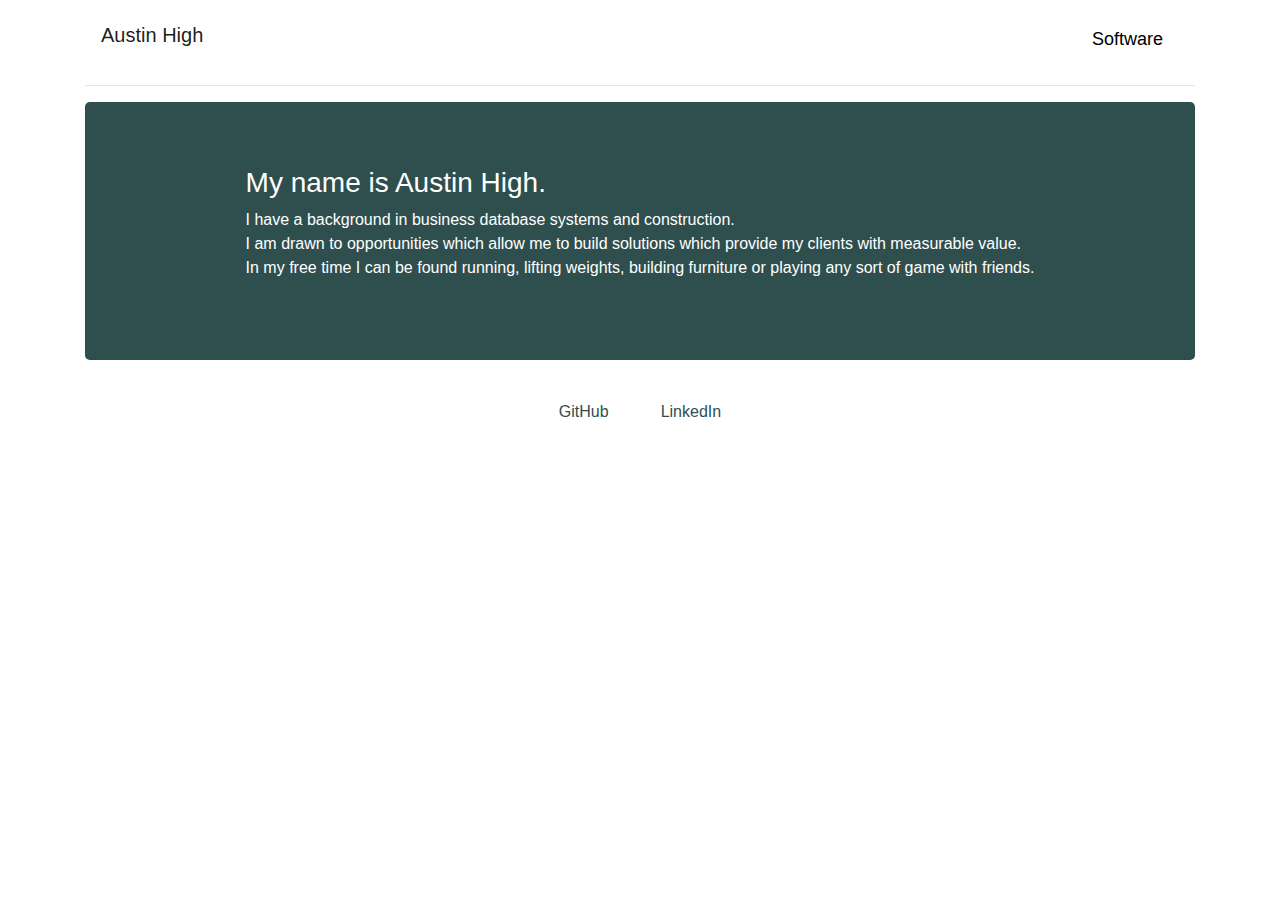
==== index.html @ ceb8f7d3 "changed photo" ====
<!DOCTYPE html>
<html>
  <head>
    <link rel="stylesheet" href="https://stackpath.bootstrapcdn.com/bootstrap/4.4.1/css/bootstrap.min.css" integrity="sha384-Vkoo8x4CGsO3+Hhxv8T/Q5PaXtkKtu6ug5TOeNV6gBiFeWPGFN9MuhOf23Q9Ifjh" crossorigin="anonymous">
    <link rel="stylesheet" href="styles.css">
    <script src="http://code.jquery.com/jquery-3.3.1.min.js"></script>
    <script src="js/bootstrap.min.js"></script>
    <meta name="viewport" content="width=device-width, initial-scale=1.0">
    <link rel="shortcut icon" href="letter_a.ico">
  </head>
    <body>
        <title>Austin S. High</title>
        <div class="container" class="head">
            <nav class="navbar navbar-expand-lg navbar-light">
                <a class="navbar-brand">Austin High</a>
                <hr>
                <ul class="nav">
                    <li class="nav-item">
                        <a class="nav-link" href="software.html">Software</a>
                    </li>
                </ul>
            </nav>
        </div>
        <div class="container">
            <hr>
            <div class="jumbotron">
                <div class="buildPhoto2">
                    <div class="ctr">
                        <!-- <img src="linked_in_copy.JPG" id="bioPic" alt="Profile Picture"> -->
                    </div>
                    <div class="bio">
                        <h3>My name is Austin High.<br></h3>
                        <p>
                            I have a background in business database systems and construction.<br>
                            I am drawn to opportunities which allow me to build solutions which provide my clients with measurable value.<br>
                            In my free time I can be found running, lifting weights, building furniture or playing any sort of game with friends.<br>
                        </p>
                    </div>
                </div>
            </div>
        </div>
        <div class="container horiz">
            <form action="https://github.com/austinshigh">
            	<input type="submit" class = btn value="GitHub">
            </form>
            <form action="https://www.linkedin.com/in/austin-high-245b4a9b">
            	<input type="submit" class = btn value="LinkedIn">
            </form>
        </div>
   </body>
</html>
---- styles.css ----
#bioPic{
    width:250px;
    height:auto;
    border-radius:5%;
}

body{
    padding-bottom: 100px;
}

.build_photos {
    display: flex;
    flex-direction: row;
    justify-content: space-evenly ;
}

.bio{
    padding-left: 20px;
    padding-right: 20px;
}

.box2{
    display: flex;
    flex-direction: column;
    justify-content: space-evenly;
}

.jumbotron{
    color: white;
    display: flex;
    flex-direction: column;
    justify-content: center;
    background-color: darkslategrey;
}

.horiz{
    display: flex;
    flex-direction: row;
    justify-content: center;
}

.ctr{
    display: flex;
    flex-direction: row;
    justify-content: center;
    align-items: flex-start;
}

.vert{
    display: flex;
    flex-direction: column;
    justify-content: center;
}

.buildPhoto1{
    display: flex;
    flex-direction: row;
    justify-content: center;
}

.buildPhoto2{
    display: flex;
    flex-direction: column;
    justify-content: center;
}

#b2{
    display: none;
}

.nav{
    justify-content: center;
    font-size: large;
    padding-top: 10px;
}

.navbar{
    justify-content: center;
}

.hC{
    color:darkslategray
}

.head{
    justify-content: center;
}

.navbar-brand{
    display: none;
}

@media only screen and (min-width: 700px) {
    .buildPhoto1{
        flex-direction: column;
    }
    .buildPhoto2{
        flex-direction: row;
    }
    .navbar-brand{
        display: block;
    }
    #b1{
        display: none;
    }
    #b2{
        display: block;
    }
}

.btn {
	appearance: none;
	border: 0;
	border-radius: 5px;
	color: darkslategray;
	padding: 8px 16px;
    font-size: 16px;
    margin-left: 10px;
    margin-right: 10px;
    margin-bottom: 30px;
}

.btn:hover{
	box-shadow: 0 0 0 2px darkslategray;
}

.btn:focus{
	outline: none;
    box-shadow: inset 0 0 20 8px darkslategray;
}

a:link{
    text-decoration: none;
    font-size: large;
    color:black;
}

a{
    color:black;
}
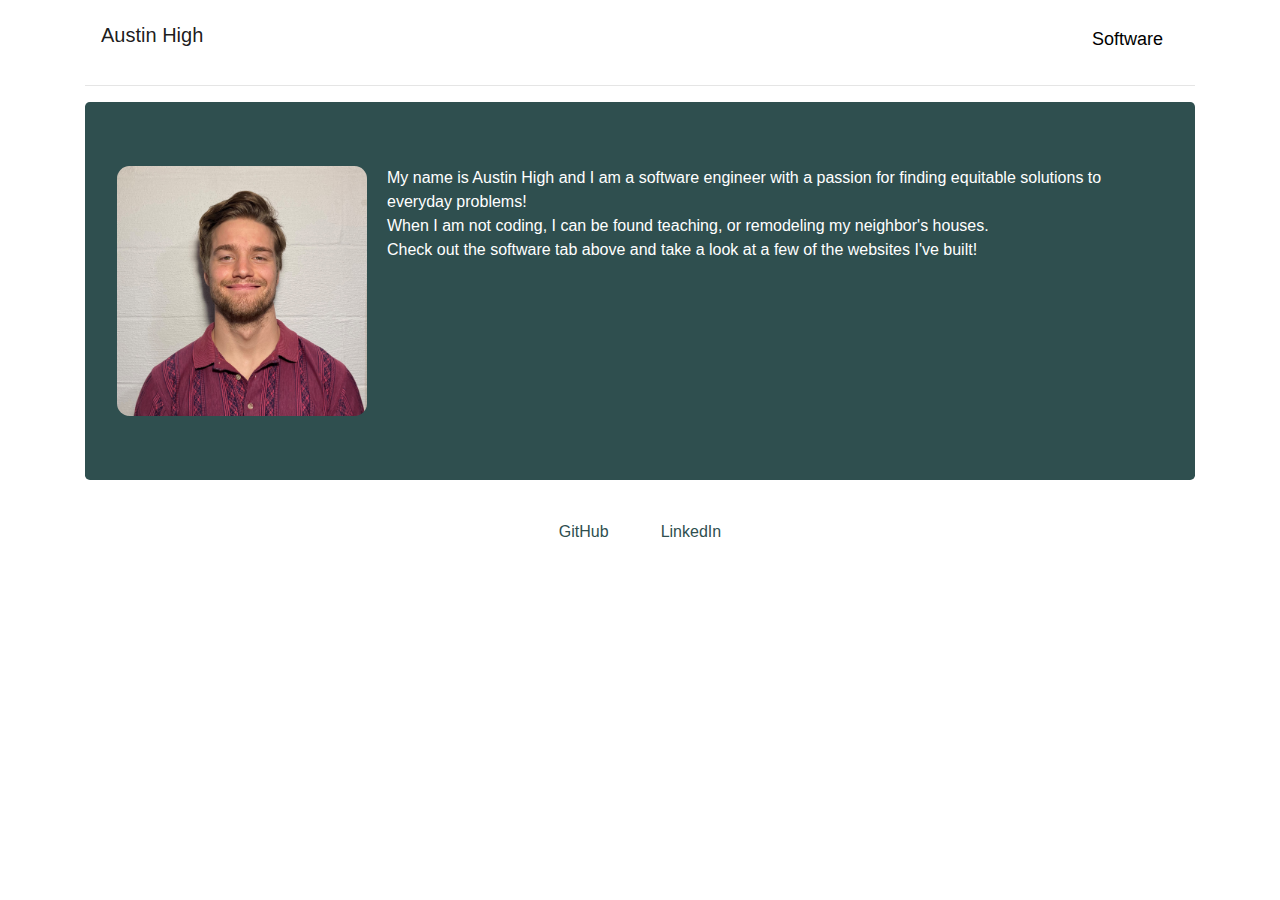
==== commit 7e4f7548: "changed text" ====
--- a/index.html
+++ b/index.html
@@ -26,14 +26,14 @@
             <div class="jumbotron">
                 <div class="buildPhoto2">
                     <div class="ctr">
-                        <!-- <img src="linked_in_copy.JPG" id="bioPic" alt="Profile Picture"> -->
+                        <img src="linked_in_copy.JPG" id="bioPic" alt="Portrait of website owner, against block wall.">
                     </div>
                     <div class="bio">
-                        <h3>My name is Austin High.<br></h3>
+                        <!-- <h3>My name is Austin High.<br></h3> -->
                         <p>
-                            I have a background in business database systems and construction.<br>
-                            I am drawn to opportunities which allow me to build solutions which provide my clients with measurable value.<br>
-                            In my free time I can be found running, lifting weights, building furniture or playing any sort of game with friends.<br>
+                            My name is Austin High and I am a software engineer with a passion for finding equitable solutions to everyday problems!<br>
+                            When I am not coding, I can be found teaching, or remodeling my neighbor's houses.<br>
+                            Check out the software tab above and take a look at a few of the websites I've built!<br>
                         </p>
                     </div>
                 </div>
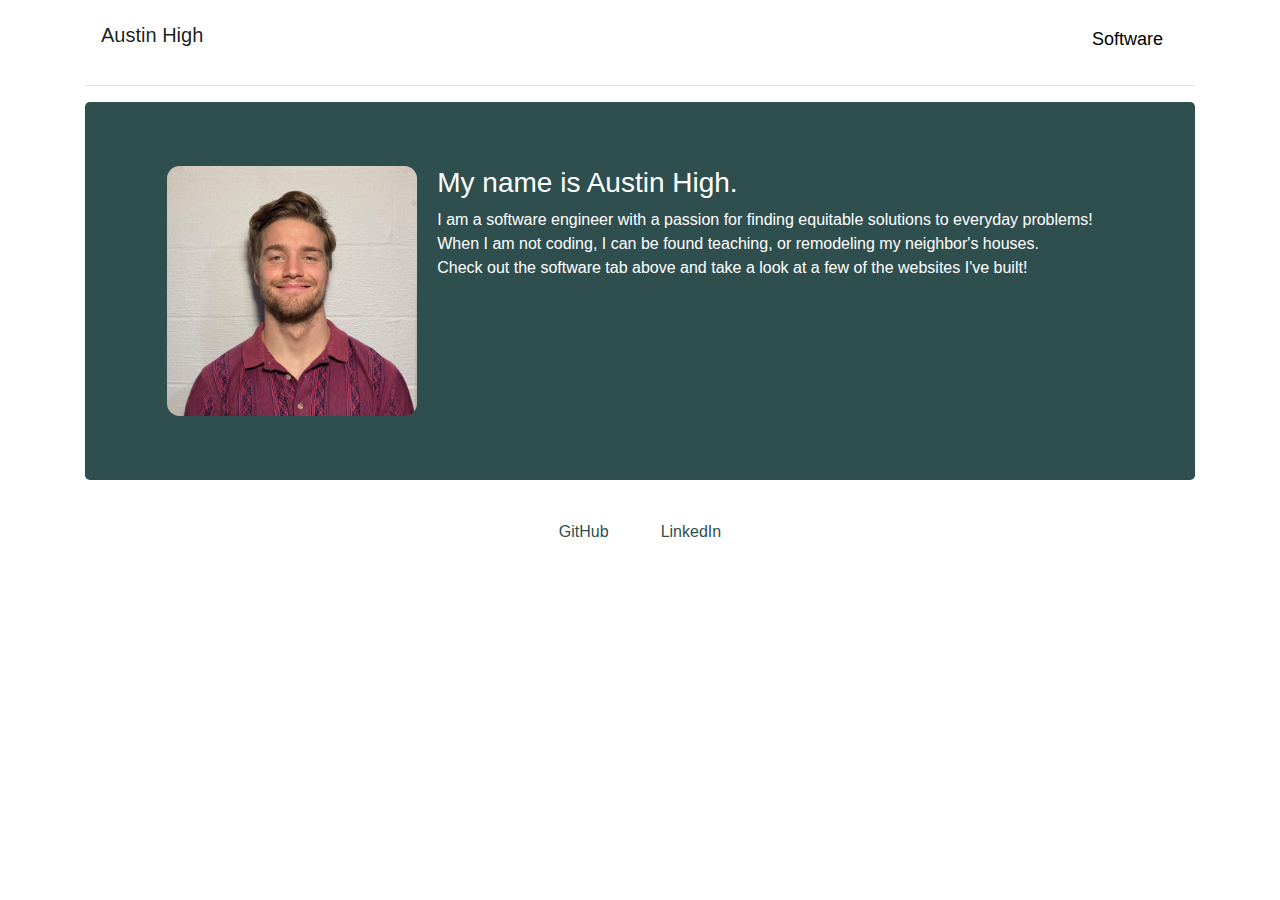
==== commit 04827344: "bio changes" ====
--- a/index.html
+++ b/index.html
@@ -29,9 +29,9 @@
                         <img src="linked_in_copy.JPG" id="bioPic" alt="Portrait of website owner, against block wall.">
                     </div>
                     <div class="bio">
-                        <!-- <h3>My name is Austin High.<br></h3> -->
+                        <h3>My name is Austin High.<br></h3>
                         <p>
-                            My name is Austin High and I am a software engineer with a passion for finding equitable solutions to everyday problems!<br>
+                            I am a software engineer with a passion for finding equitable solutions to everyday problems!<br>
                             When I am not coding, I can be found teaching, or remodeling my neighbor's houses.<br>
                             Check out the software tab above and take a look at a few of the websites I've built!<br>
                         </p>
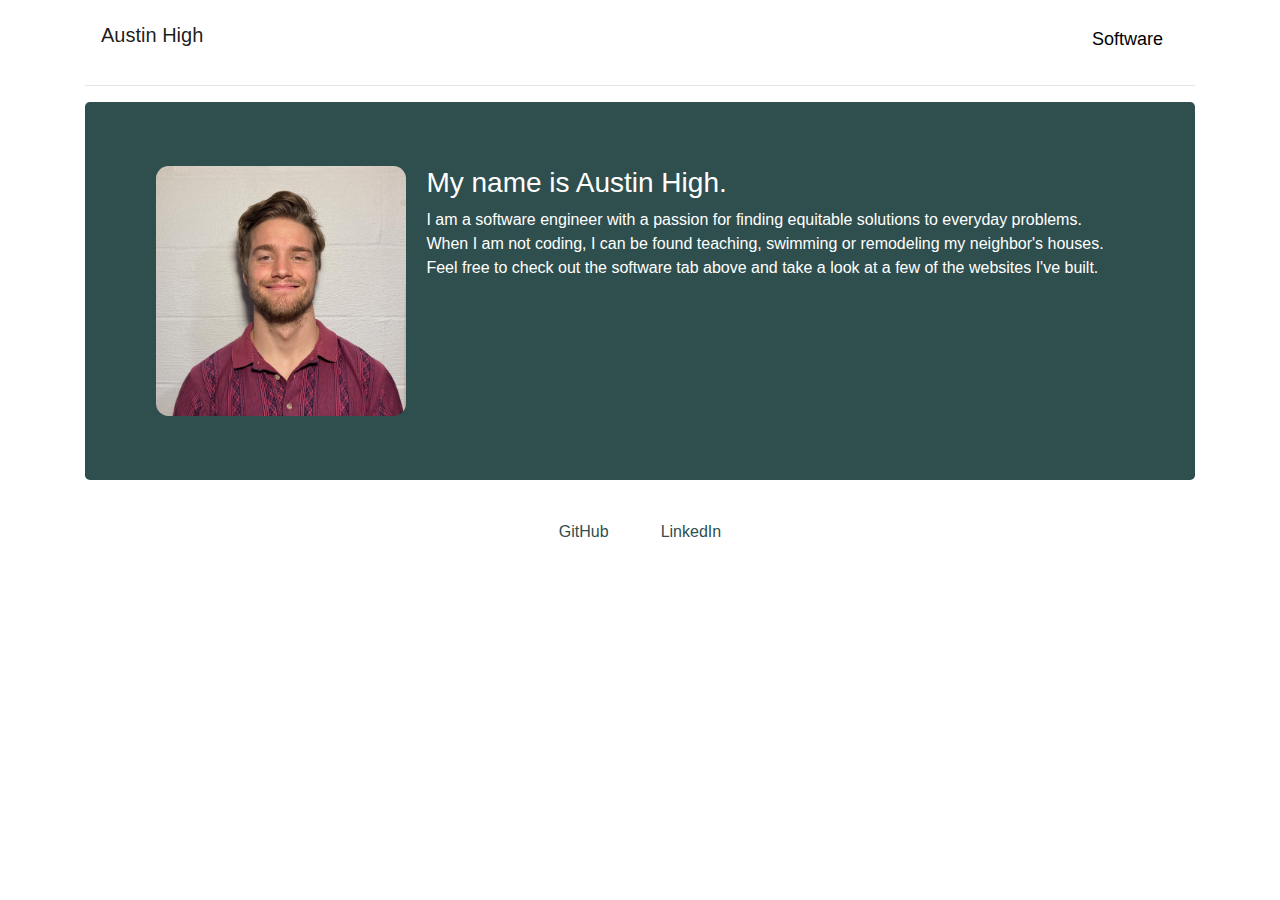
==== commit f25554ad: "bio changes" ====
--- a/index.html
+++ b/index.html
@@ -31,9 +31,9 @@
                     <div class="bio">
                         <h3>My name is Austin High.<br></h3>
                         <p>
-                            I am a software engineer with a passion for finding equitable solutions to everyday problems!<br>
-                            When I am not coding, I can be found teaching, or remodeling my neighbor's houses.<br>
-                            Check out the software tab above and take a look at a few of the websites I've built!<br>
+                            I am a software engineer with a passion for finding equitable solutions to everyday problems.<br>
+                            When I am not coding, I can be found teaching, swimming or remodeling my neighbor's houses.<br>
+                            Feel free to check out the software tab above and take a look at a few of the websites I've built.<br>
                         </p>
                     </div>
                 </div>
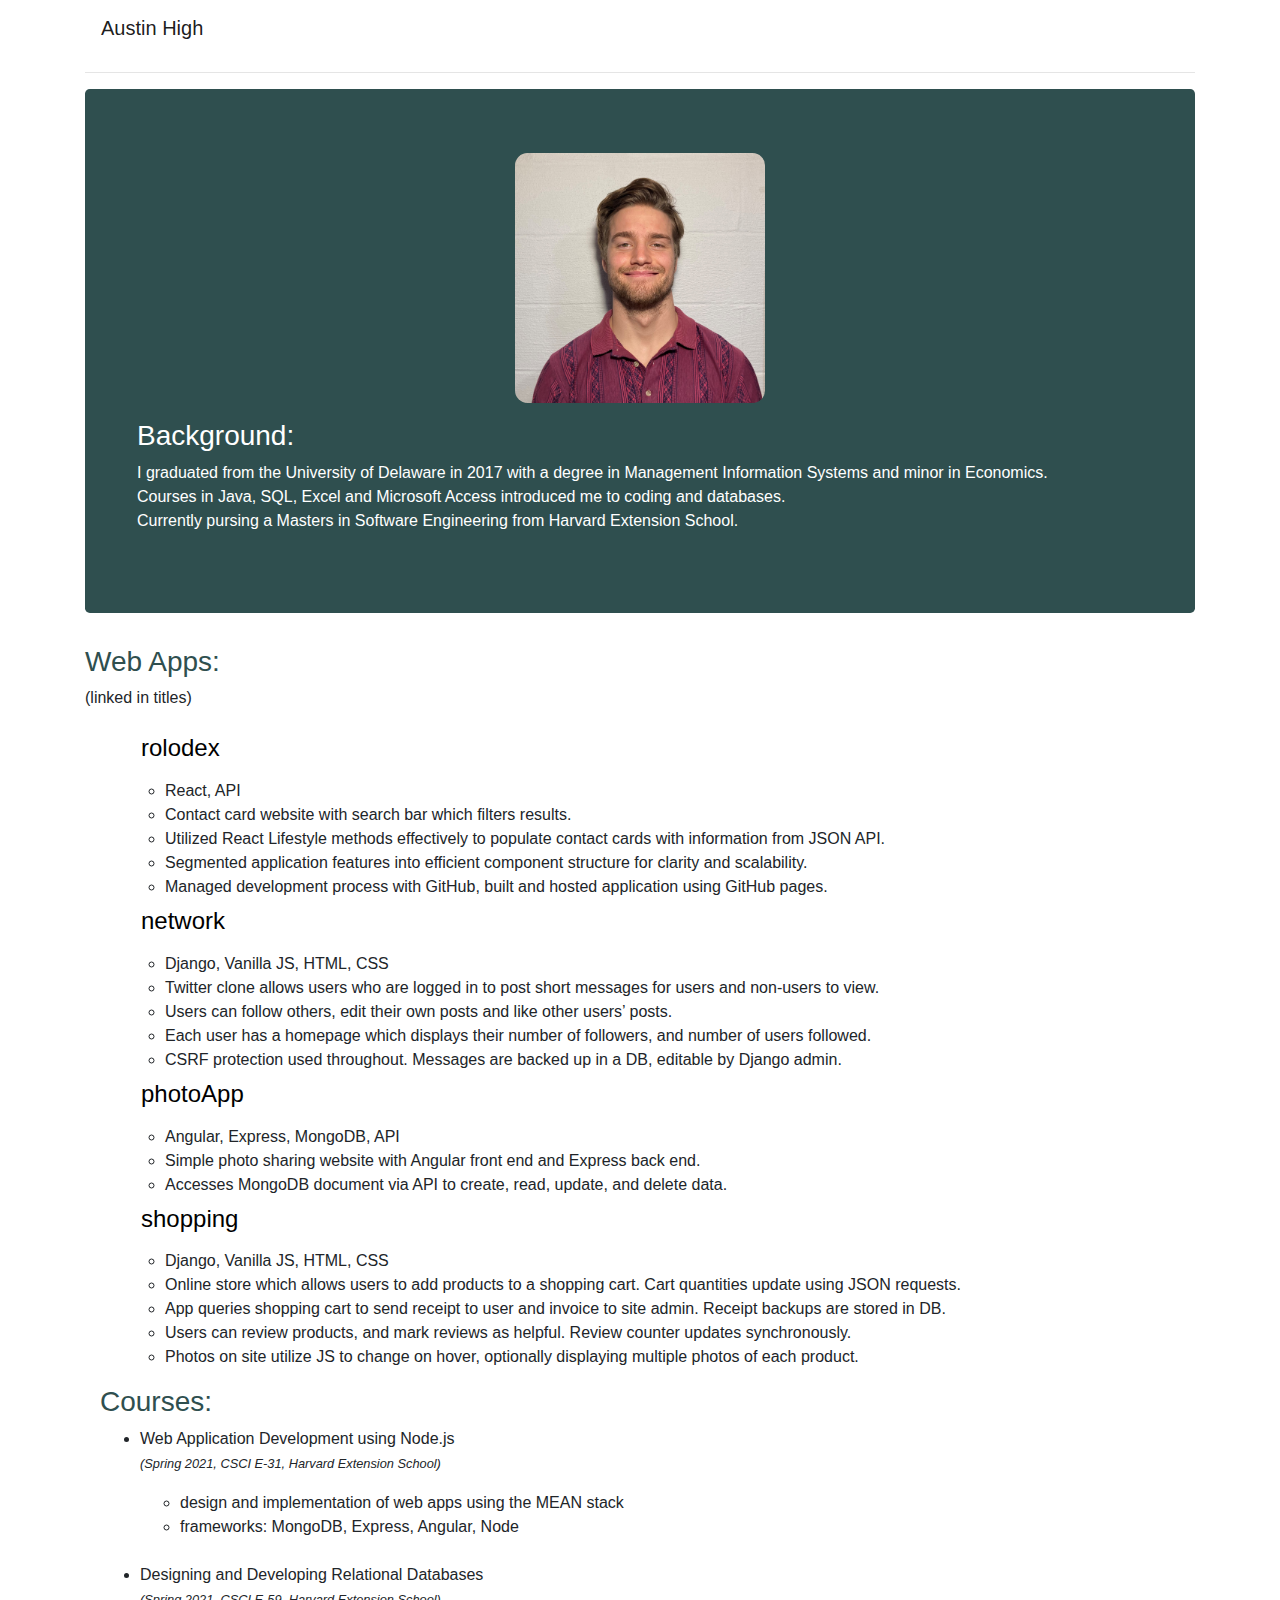
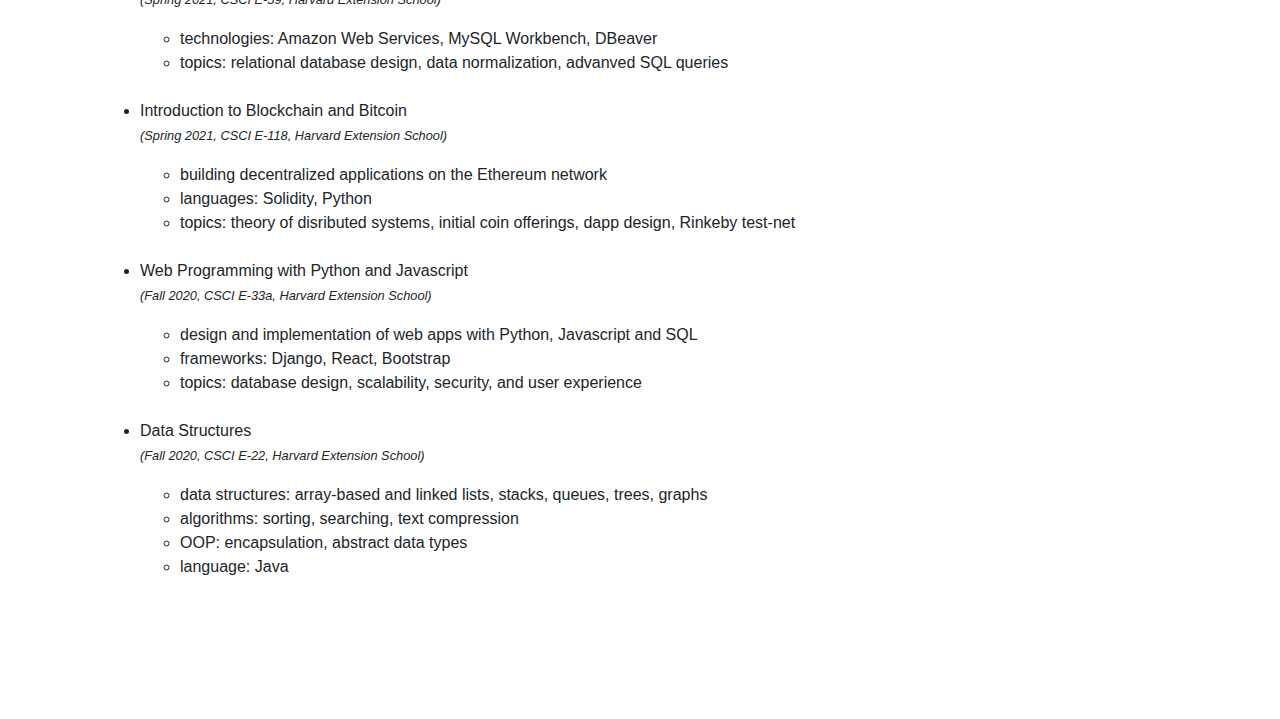
==== commit ec243f82: "changed page structure" ====
--- a/index.html
+++ b/index.html
@@ -1,3 +1,4 @@
+
 <!DOCTYPE html>
 <html>
   <head>
@@ -9,43 +10,139 @@
     <link rel="shortcut icon" href="letter_a.ico">
   </head>
     <body>
-        <title>Austin S. High</title>
+        <title>Austin High</title>
         <div class="container" class="head">
             <nav class="navbar navbar-expand-lg navbar-light">
                 <a class="navbar-brand">Austin High</a>
                 <hr>
                 <ul class="nav">
-                    <li class="nav-item">
-                        <a class="nav-link" href="software.html">Software</a>
-                    </li>
+                    <!-- <li class="nav-item">
+                        <a class="nav-link" href="index.html">About Me</a>
+                    </li> -->
+                    <!-- <li class="nav-item">
+                        <a class="nav-link" href="construction.html">Construction</a>
+                    </li> -->
                 </ul>
             </nav>
         </div>
         <div class="container">
             <hr>
             <div class="jumbotron">
-                <div class="buildPhoto2">
-                    <div class="ctr">
-                        <img src="linked_in_copy.JPG" id="bioPic" alt="Portrait of website owner, against block wall.">
-                    </div>
-                    <div class="bio">
-                        <h3>My name is Austin High.<br></h3>
-                        <p>
-                            I am a software engineer with a passion for finding equitable solutions to everyday problems.<br>
-                            When I am not coding, I can be found teaching, swimming or remodeling my neighbor's houses.<br>
-                            Feel free to check out the software tab above and take a look at a few of the websites I've built.<br>
-                        </p>
-                    </div>
+                <div class="ctr">
+                    <img src="linked_in_copy.JPG" id="bioPic" alt="Portrait of website owner, against block wall.">
+                </div>
+                <div class="bio">
+                    <p>
+                        <h3>Background:</h3>
+                        I graduated from the University of Delaware in 2017 with a degree in Management Information Systems and minor in Economics.<br>
+                        Courses in Java, SQL, Excel and Microsoft Access introduced me to coding and databases.<br>
+                        Currently pursing a Masters in Software Engineering from Harvard Extension School.
+                    </p>
+                </div>
+            </div>  
+        </div>  
+        <div class="box2">
+            <div class="container">
+                <h3 class="hC">Web Apps:</h3> <p>(linked in titles)</p>
+                <div class="hC"><i></i></div>
+                <ul>
+                    <div>
+                    <a class="nav-link" href="https://www.austinstewarthigh.com/monsters-rolodex"><h4>rolodex</h4></a></div>
+                    <ul>
+                        <li>React, API</li>
+                        <li>Contact card website with search bar which filters results.</li>
+                        <li>Utilized React Lifestyle methods effectively to populate contact cards with information from JSON API.</li>
+                        <li>Segmented application features into efficient component structure for clarity and scalability.</li>
+                        <li>Managed development process with GitHub, built and hosted application using GitHub pages.</li>
+                    </ul>
+                    <div><a class="nav-link" href="http://172.104.195.170/"><h4>network</h4></a></div>
+                    <ul>
+                        <li>Django, Vanilla JS, HTML, CSS</li>
+                        <li>Twitter clone allows users who are logged in to post short messages for users and non-users to view.</li>
+                        <li>Users can follow others, edit their own posts and like other users’ posts.</li>
+                        <li>Each user has a homepage which displays their number of followers, and number of users followed.</li>
+                        <li>CSRF protection used throughout. Messages are backed up in a DB, editable by Django admin.</li>
+                    </ul>
+                    <div><a class="nav-link" href="http://161.35.180.91:8081/gallery"><h4>photoApp</h4></a></div>
+                    <ul>
+                        <li>Angular, Express, MongoDB, API</li>
+                        <li>Simple photo sharing website with Angular front end and Express back end.</li>
+                        <li>Accesses MongoDB document via API to create, read, update, and delete data.</li>
+                    </ul>
+                    <div><a class="nav-link" href="http://173.255.201.190/"><h4>shopping</h4></a></div>
+                    <ul>
+                        <li>Django, Vanilla JS, HTML, CSS</li>
+                        <li>Online store which allows users to add products to a shopping cart. Cart quantities update using JSON requests.
+                        <li>App queries shopping cart to send receipt to user and invoice to site admin. Receipt backups are stored in DB.</li>
+                        <li>Users can review products, and mark reviews as helpful. Review counter updates synchronously.</li>
+                        <li>Photos on site utilize JS to change on hover, optionally displaying multiple photos of each product.</li>
+                    </ul>
+                </ul>
+            </div>
+            <div class="container">
+                <div class="container">
+                    <h3 class="hC">Courses:</h3>
+                    <ul>
+                        <li>
+                            Web Application Development using Node.js
+                            <p><small><i>(Spring 2021, CSCI E-31, Harvard Extension School)</i></small></p>
+                            <ul>
+                                <li>design and implementation of web apps using the MEAN stack</li>
+                                <li>frameworks: MongoDB, Express, Angular, Node</li>
+                                <br>
+                            </ul>
+                        </li>
+                        <li>
+                            Designing and Developing Relational Databases
+                            <p><small><i>(Spring 2021, CSCI E-59, Harvard Extension School)</i></small></p>
+                            <ul>
+                                <li>technologies: Amazon Web Services, MySQL Workbench, DBeaver</li>
+                                <li>topics: relational database design, data normalization, advanved SQL queries</li>
+                                <br>
+                            </ul>
+                        </li>
+                        <li>
+                            Introduction to Blockchain and Bitcoin
+                            <p><small><i>(Spring 2021, CSCI E-118, Harvard Extension School)</i></small></p>
+                            <ul>
+                                <li>building decentralized applications on the Ethereum network</li>
+                                <li>languages: Solidity, Python</li>
+                                <li>topics: theory of disributed systems, initial coin offerings, dapp design, Rinkeby test-net</li>
+                                <br>
+                            </ul>
+                        </li>
+                        <li>
+                            Web Programming with Python and Javascript
+                            <p><small><i>(Fall 2020, CSCI E-33a, Harvard Extension School)</i></small></p>
+                            <ul>
+                                <li>design and implementation of web apps with Python, Javascript and SQL</li>
+                                <li>frameworks: Django, React, Bootstrap</li>
+                                <li>topics: database design, scalability, security, and user experience</li>
+                                <br>
+                            </ul>
+                        </li>
+                        <li>
+                            Data Structures
+                            <p><small><i>(Fall 2020, CSCI E-22, Harvard Extension School)</i></small></p>
+                            <ul>
+                                <li>data structures: array-based and linked lists, stacks, queues, trees, graphs</li>
+                                <li>algorithms: sorting, searching, text compression</li>
+                                <li>OOP: encapsulation, abstract data types</li>
+                                <li>language: Java</li>
+                                <br>
+                            </ul>
+                        </li>
+                        <!-- <li>
+                            Introduction to Computer Science
+                            <p><small><i>(Spring 2019, CS50, Harvard Extension School)</i></small></p>
+                            <ul>
+                                <li>topics: abstraction, algorithms, data structures, encapsulation, resource management, security.</li>
+                                <li>languages: Python, C, SQL, HTML, CSS, JavaScript</li>
+                            </ul>
+                        </li> -->
+                    </ul>
                 </div>
             </div>
         </div>
-        <div class="container horiz">
-            <form action="https://github.com/austinshigh">
-            	<input type="submit" class = btn value="GitHub">
-            </form>
-            <form action="https://www.linkedin.com/in/austin-high-245b4a9b">
-            	<input type="submit" class = btn value="LinkedIn">
-            </form>
-        </div>
-   </body>
-</html>
+    </body>
+</html>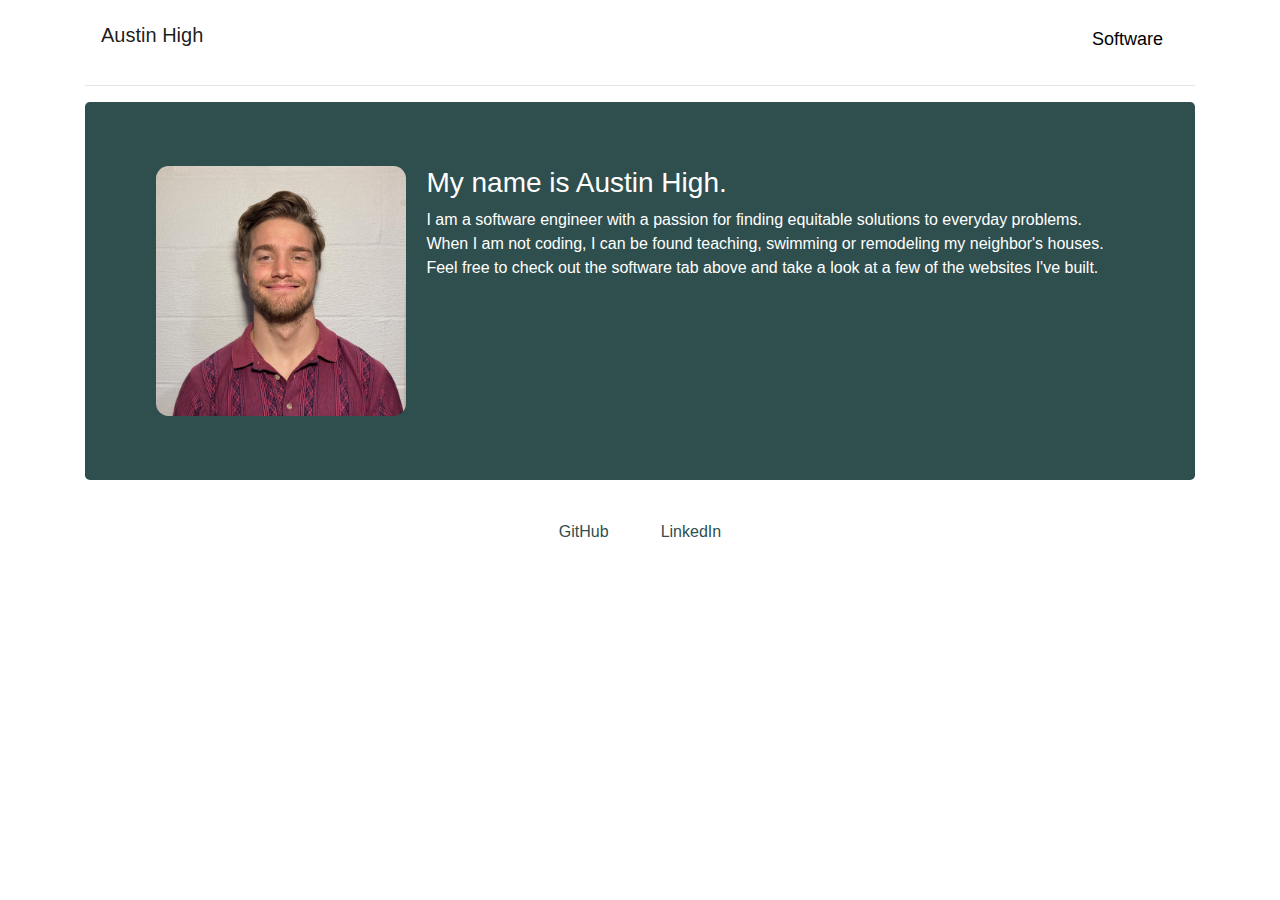
==== commit a8c0af14: "changed pages" ====
--- a/index.html
+++ b/index.html
@@ -1,4 +1,3 @@
-
 <!DOCTYPE html>
 <html>
   <head>
@@ -10,139 +9,43 @@
     <link rel="shortcut icon" href="letter_a.ico">
   </head>
     <body>
-        <title>Austin High</title>
+        <title>Austin S. High</title>
         <div class="container" class="head">
             <nav class="navbar navbar-expand-lg navbar-light">
                 <a class="navbar-brand">Austin High</a>
                 <hr>
                 <ul class="nav">
-                    <!-- <li class="nav-item">
-                        <a class="nav-link" href="index.html">About Me</a>
-                    </li> -->
-                    <!-- <li class="nav-item">
-                        <a class="nav-link" href="construction.html">Construction</a>
-                    </li> -->
+                    <li class="nav-item">
+                        <a class="nav-link" href="software.html">Software</a>
+                    </li>
                 </ul>
             </nav>
         </div>
         <div class="container">
             <hr>
             <div class="jumbotron">
-                <div class="ctr">
-                    <img src="linked_in_copy.JPG" id="bioPic" alt="Portrait of website owner, against block wall.">
-                </div>
-                <div class="bio">
-                    <p>
-                        <h3>Background:</h3>
-                        I graduated from the University of Delaware in 2017 with a degree in Management Information Systems and minor in Economics.<br>
-                        Courses in Java, SQL, Excel and Microsoft Access introduced me to coding and databases.<br>
-                        Currently pursing a Masters in Software Engineering from Harvard Extension School.
-                    </p>
-                </div>
-            </div>  
-        </div>  
-        <div class="box2">
-            <div class="container">
-                <h3 class="hC">Web Apps:</h3> <p>(linked in titles)</p>
-                <div class="hC"><i></i></div>
-                <ul>
-                    <div>
-                    <a class="nav-link" href="https://www.austinstewarthigh.com/monsters-rolodex"><h4>rolodex</h4></a></div>
-                    <ul>
-                        <li>React, API</li>
-                        <li>Contact card website with search bar which filters results.</li>
-                        <li>Utilized React Lifestyle methods effectively to populate contact cards with information from JSON API.</li>
-                        <li>Segmented application features into efficient component structure for clarity and scalability.</li>
-                        <li>Managed development process with GitHub, built and hosted application using GitHub pages.</li>
-                    </ul>
-                    <div><a class="nav-link" href="http://172.104.195.170/"><h4>network</h4></a></div>
-                    <ul>
-                        <li>Django, Vanilla JS, HTML, CSS</li>
-                        <li>Twitter clone allows users who are logged in to post short messages for users and non-users to view.</li>
-                        <li>Users can follow others, edit their own posts and like other users’ posts.</li>
-                        <li>Each user has a homepage which displays their number of followers, and number of users followed.</li>
-                        <li>CSRF protection used throughout. Messages are backed up in a DB, editable by Django admin.</li>
-                    </ul>
-                    <div><a class="nav-link" href="http://161.35.180.91:8081/gallery"><h4>photoApp</h4></a></div>
-                    <ul>
-                        <li>Angular, Express, MongoDB, API</li>
-                        <li>Simple photo sharing website with Angular front end and Express back end.</li>
-                        <li>Accesses MongoDB document via API to create, read, update, and delete data.</li>
-                    </ul>
-                    <div><a class="nav-link" href="http://173.255.201.190/"><h4>shopping</h4></a></div>
-                    <ul>
-                        <li>Django, Vanilla JS, HTML, CSS</li>
-                        <li>Online store which allows users to add products to a shopping cart. Cart quantities update using JSON requests.
-                        <li>App queries shopping cart to send receipt to user and invoice to site admin. Receipt backups are stored in DB.</li>
-                        <li>Users can review products, and mark reviews as helpful. Review counter updates synchronously.</li>
-                        <li>Photos on site utilize JS to change on hover, optionally displaying multiple photos of each product.</li>
-                    </ul>
-                </ul>
-            </div>
-            <div class="container">
-                <div class="container">
-                    <h3 class="hC">Courses:</h3>
-                    <ul>
-                        <li>
-                            Web Application Development using Node.js
-                            <p><small><i>(Spring 2021, CSCI E-31, Harvard Extension School)</i></small></p>
-                            <ul>
-                                <li>design and implementation of web apps using the MEAN stack</li>
-                                <li>frameworks: MongoDB, Express, Angular, Node</li>
-                                <br>
-                            </ul>
-                        </li>
-                        <li>
-                            Designing and Developing Relational Databases
-                            <p><small><i>(Spring 2021, CSCI E-59, Harvard Extension School)</i></small></p>
-                            <ul>
-                                <li>technologies: Amazon Web Services, MySQL Workbench, DBeaver</li>
-                                <li>topics: relational database design, data normalization, advanved SQL queries</li>
-                                <br>
-                            </ul>
-                        </li>
-                        <li>
-                            Introduction to Blockchain and Bitcoin
-                            <p><small><i>(Spring 2021, CSCI E-118, Harvard Extension School)</i></small></p>
-                            <ul>
-                                <li>building decentralized applications on the Ethereum network</li>
-                                <li>languages: Solidity, Python</li>
-                                <li>topics: theory of disributed systems, initial coin offerings, dapp design, Rinkeby test-net</li>
-                                <br>
-                            </ul>
-                        </li>
-                        <li>
-                            Web Programming with Python and Javascript
-                            <p><small><i>(Fall 2020, CSCI E-33a, Harvard Extension School)</i></small></p>
-                            <ul>
-                                <li>design and implementation of web apps with Python, Javascript and SQL</li>
-                                <li>frameworks: Django, React, Bootstrap</li>
-                                <li>topics: database design, scalability, security, and user experience</li>
-                                <br>
-                            </ul>
-                        </li>
-                        <li>
-                            Data Structures
-                            <p><small><i>(Fall 2020, CSCI E-22, Harvard Extension School)</i></small></p>
-                            <ul>
-                                <li>data structures: array-based and linked lists, stacks, queues, trees, graphs</li>
-                                <li>algorithms: sorting, searching, text compression</li>
-                                <li>OOP: encapsulation, abstract data types</li>
-                                <li>language: Java</li>
-                                <br>
-                            </ul>
-                        </li>
-                        <!-- <li>
-                            Introduction to Computer Science
-                            <p><small><i>(Spring 2019, CS50, Harvard Extension School)</i></small></p>
-                            <ul>
-                                <li>topics: abstraction, algorithms, data structures, encapsulation, resource management, security.</li>
-                                <li>languages: Python, C, SQL, HTML, CSS, JavaScript</li>
-                            </ul>
-                        </li> -->
-                    </ul>
+                <div class="buildPhoto2">
+                    <div class="ctr">
+                        <img src="linked_in_copy.JPG" id="bioPic" alt="Portrait of website owner, against block wall.">
+                    </div>
+                    <div class="bio">
+                        <h3>My name is Austin High.<br></h3>
+                        <p>
+                            I am a software engineer with a passion for finding equitable solutions to everyday problems.<br>
+                            When I am not coding, I can be found teaching, swimming or remodeling my neighbor's houses.<br>
+                            Feel free to check out the software tab above and take a look at a few of the websites I've built.<br>
+                        </p>
+                    </div>
                 </div>
             </div>
         </div>
-    </body>
-</html>+        <div class="container horiz">
+            <form action="https://github.com/austinshigh">
+            	<input type="submit" class = btn value="GitHub">
+            </form>
+            <form action="https://www.linkedin.com/in/austin-high-245b4a9b">
+            	<input type="submit" class = btn value="LinkedIn">
+            </form>
+        </div>
+   </body>
+</html>
